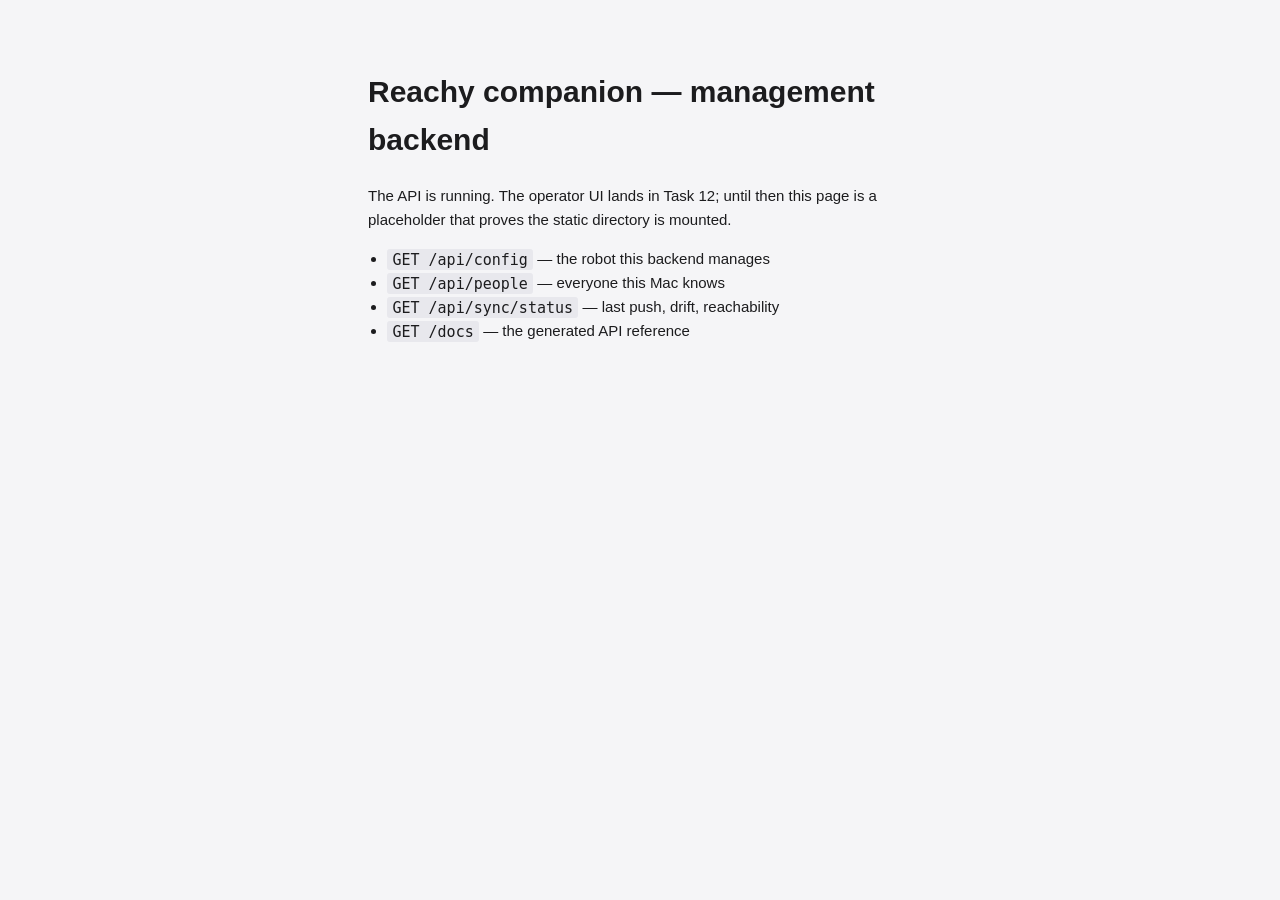
==== companion_backend/static/index.html @ 4951a03d "feat(backend): management API FastAPI routes over the store, the embedder and the guarded sync, plus" ====
<!doctype html>
<html lang="en">
  <head>
    <meta charset="utf-8" />
    <meta name="viewport" content="width=device-width, initial-scale=1" />
    <title>Reachy companion — people</title>
    <style>
      body {
        margin: 0;
        padding: 3rem 1.5rem;
        font: 15px/1.6 -apple-system, BlinkMacSystemFont, "Segoe UI", sans-serif;
        color: #1c1c1e;
        background: #f5f5f7;
      }
      main { max-width: 34rem; margin: 0 auto; }
      code { background: #e8e8ed; padding: 0.1em 0.35em; border-radius: 3px; }
      ul { padding-left: 1.2rem; }
    </style>
  </head>
  <body>
    <main>
      <h1>Reachy companion — management backend</h1>
      <p>
        The API is running. The operator UI lands in Task 12; until then this
        page is a placeholder that proves the static directory is mounted.
      </p>
      <ul>
        <li><code>GET /api/config</code> — the robot this backend manages</li>
        <li><code>GET /api/people</code> — everyone this Mac knows</li>
        <li><code>GET /api/sync/status</code> — last push, drift, reachability</li>
        <li><code>GET /docs</code> — the generated API reference</li>
      </ul>
    </main>
  </body>
</html>
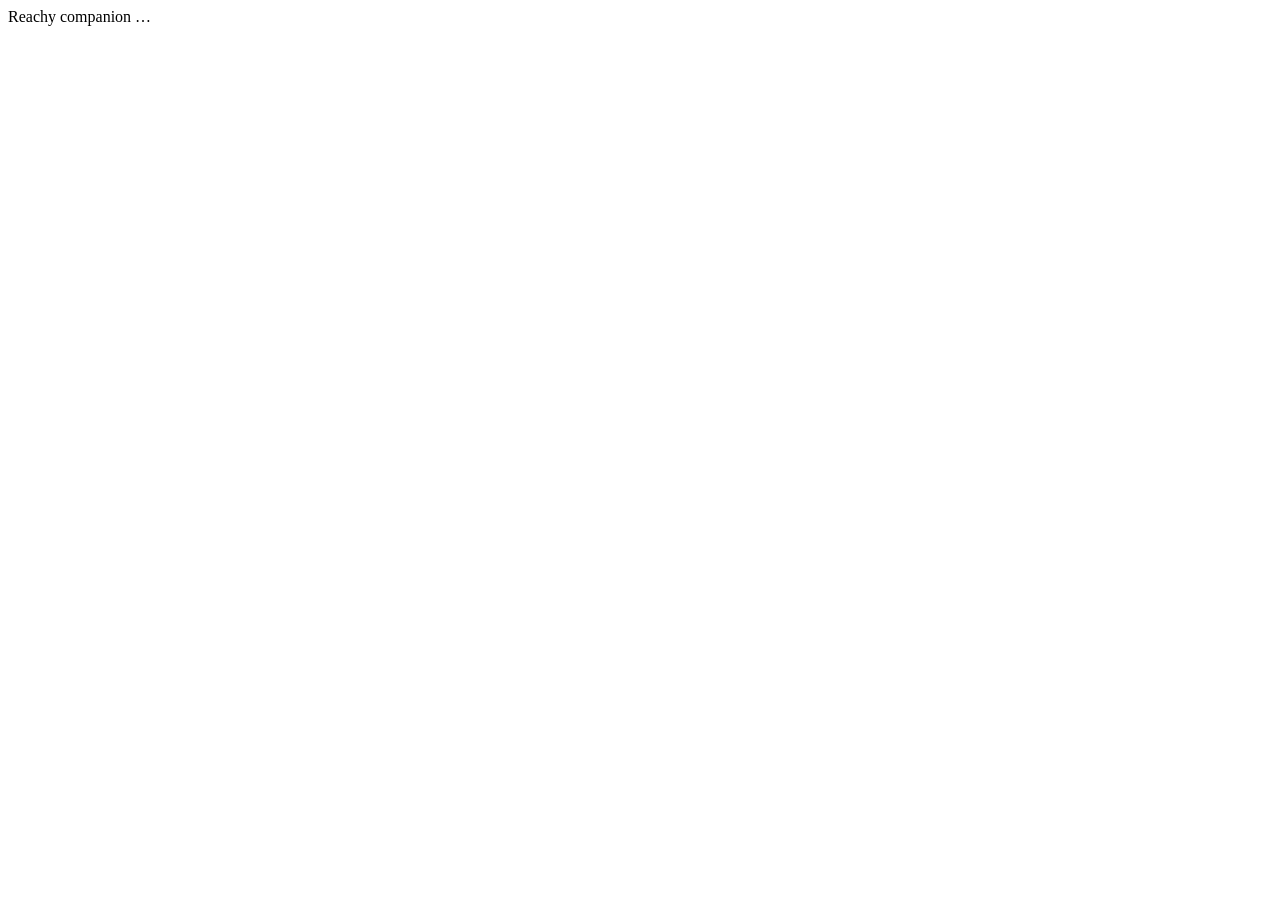
==== commit 8f1b2a28: "feat(backend): management UI A vanilla-ES-module operator UI at http://127.0.0.1:8710/ — no framewor" ====
--- a/companion_backend/static/index.html
+++ b/companion_backend/static/index.html
@@ -3,33 +3,21 @@
   <head>
     <meta charset="utf-8" />
     <meta name="viewport" content="width=device-width, initial-scale=1" />
-    <title>Reachy companion — people</title>
-    <style>
-      body {
-        margin: 0;
-        padding: 3rem 1.5rem;
-        font: 15px/1.6 -apple-system, BlinkMacSystemFont, "Segoe UI", sans-serif;
-        color: #1c1c1e;
-        background: #f5f5f7;
-      }
-      main { max-width: 34rem; margin: 0 auto; }
-      code { background: #e8e8ed; padding: 0.1em 0.35em; border-radius: 3px; }
-      ul { padding-left: 1.2rem; }
-    </style>
+    <title>Reachy companion — management backend</title>
+    <link rel="stylesheet" href="/static/css/style.css" />
   </head>
   <body>
-    <main>
-      <h1>Reachy companion — management backend</h1>
-      <p>
-        The API is running. The operator UI lands in Task 12; until then this
-        page is a placeholder that proves the static directory is mounted.
-      </p>
-      <ul>
-        <li><code>GET /api/config</code> — the robot this backend manages</li>
-        <li><code>GET /api/people</code> — everyone this Mac knows</li>
-        <li><code>GET /api/sync/status</code> — last push, drift, reachability</li>
-        <li><code>GET /docs</code> — the generated API reference</li>
-      </ul>
-    </main>
+    <header class="shell">
+      <div class="shell__brand">
+        <span class="shell__title">Reachy companion</span>
+        <span class="shell__host" id="robot-host">…</span>
+      </div>
+      <nav class="nav" id="nav" aria-label="Sections"></nav>
+    </header>
+    <main id="view-outlet" class="outlet"></main>
+    <noscript>
+      <p class="outlet">This operator UI is JavaScript. The API itself is at <code>/docs</code>.</p>
+    </noscript>
+    <script type="module" src="/static/js/main.js"></script>
   </body>
 </html>
